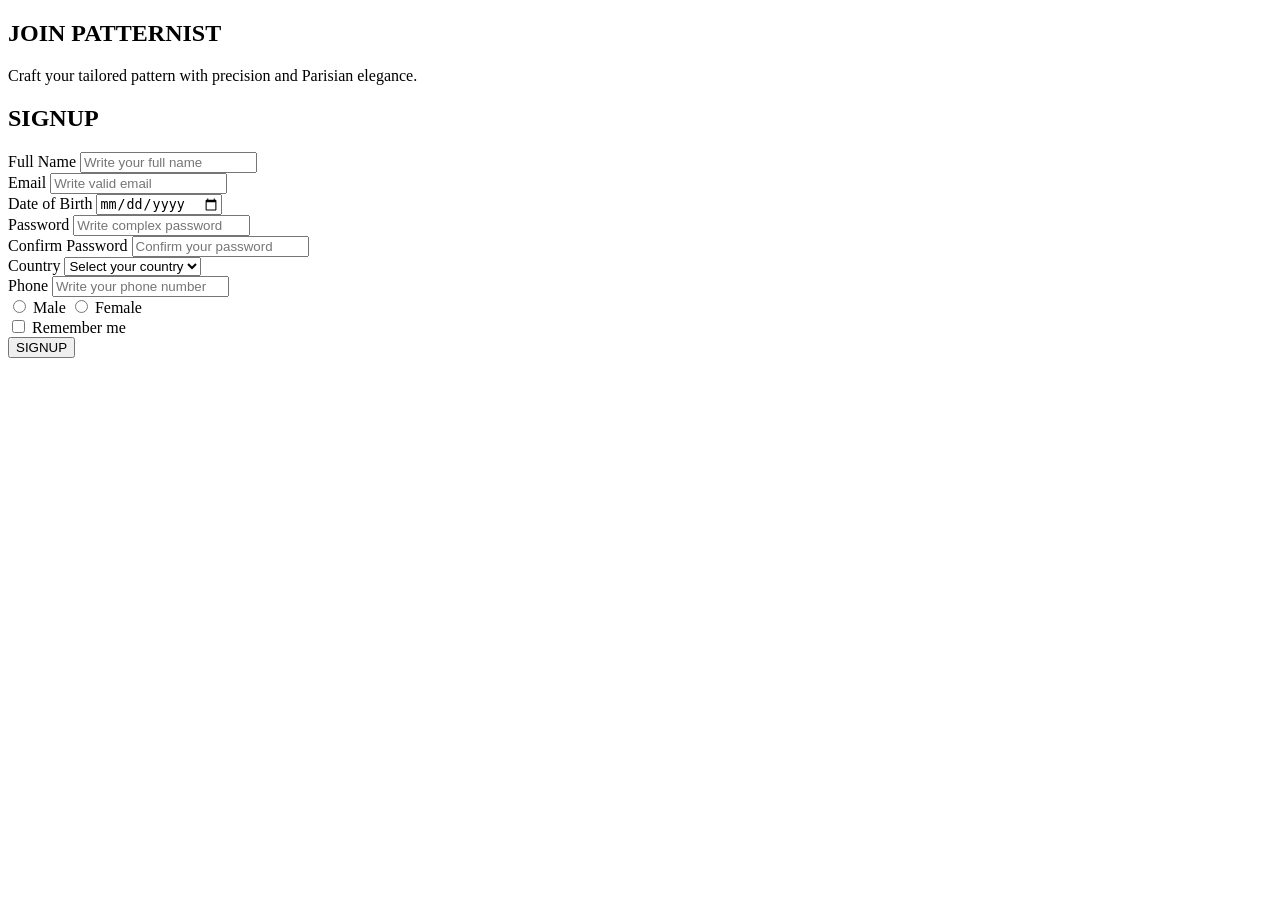
==== signup.html @ 01c3b356 "my project" ====
<!DOCTYPE html>
<html lang="en" dir="auto">
<head>
    <meta charset="UTF-8"/>
    <meta name="viewport" content="width=device-width, initial-scale=1" />
    <title>signup-patternist</title>
    <link rel="stylesheet" type="text/css" href="style.css">
</head>
<body>
<div class="signup-container">
    
    <!-- 1. الجزء الأيسر: الصورة والعبارة الترحيبية -->
    <div class="signup-banner">
        <div class="banner-overlay">
            <h2>JOIN PATTERNIST</h2>
            <p>Craft your tailored pattern with precision and Parisian elegance.</p>
        </div>
    </div>

    <!-- 2. الجزء الأيمن: الفـورم -->
    <div class="signup-form-container">
        <h2>SIGNUP</h2>
        
        <form class="signup-form">
            <div class="input-group">
                <label>Full Name</label>
                <input type="text" placeholder="Write your full name" required>
            </div>

            <div class="input-group">
                <label>Email</label>
                <input type="email" placeholder="Write valid email" required>
            </div>

            <div class="input-group">
                <label>Date of Birth</label>
                <input type="date" required>
            </div>

            <div class="input-group">
                <label>Password</label>
                <input type="password" placeholder="Write complex password" required>
            </div>

            <div class="input-group">
                <label>Confirm Password</label>
                <input type="password" placeholder="Confirm your password" required>
            </div>

            <!-- صف التليفون والدولة جنب بعض بشكل شيك -->
            <div class="input-row">
                <div class="input-group">
                    <label>Country</label>
                    <select>
                        <option value="" disabled selected>Select your country</option>
                        <option value="EG">Egypt</option>
                        <option value="FR">France</option>
                        <option value="US">United States</option>
                    </select>
                </div>
                
                <div class="input-group">
                    <label>Phone</label>
                    <input type="tel" placeholder="Write your phone number">
                </div>
            </div>

            <!-- الجندر وتذكرني -->
            <div class="options-row">
                <div class="gender-selection">
                    <label><input type="radio" name="gender" value="male"> Male</label>
                    <label><input type="radio" name="gender" value="female"> Female</label>
                </div>
                
                <div class="remember-me">
                    <label><input type="checkbox"> Remember me</label>
                </div>
            </div>

            <button type="submit" class="signup-btn">SIGNUP</button>
        </form>
    </div>

</div>
</body>
</html>
---- style.css ----
/* تنسيق الناف بار البسيط لصفحة البروفايل */
.profile-body .navbar {
    display: flex;
    justify-content: space-between;
    align-items: center;
    padding: 20px 8%;
    background-color: #ffffff;
    box-shadow: 0 2px 10px rgba(0,0,0,0.03);
}

.profile-body .home-link {
    font-size: 15px;
    font-weight: 700;
    color: #7a2b1e;
    text-decoration: none;
    text-transform: uppercase;
    letter-spacing: 1px;
}

/* حاوية صورة البروفايل وزرار الكاميرا */
.avatar-container {
    position: relative;
    display: inline-block;
}

.avatar-large {
    width: 95px;
    height: 95px;
    border-radius: 50%;
    background-color: #ffffff;
    display: flex;
    align-items: center;
    justify-content: center;
    box-shadow: 0 5px 20px rgba(0, 0, 0, 0.2);
    border: 3px solid #f7d070;
    overflow: hidden;
}

/* تظبيط حجم الأيقونة جوا الدائرة بوضوح تام */
.avatar-large svg {
    width: 50px !important;
    height: 50px !important;
    fill: #7a2b1e !important;
}

/* زرار الكاميرا الصغير فوق الصورة */
.camera-btn {
    position: absolute;
    bottom: 0;
    right: 0;
    background-color: #f7d070;
    color: #1a1a1a;
    width: 30px;
    height: 30px;
    border-radius: 50%;
    display: flex;
    align-items: center;
    justify-content: center;
    font-size: 13px;
    cursor: pointer;
    box-shadow: 0 2px 8px rgba(0,0,0,0.2);
    border: 2px solid #ffffff;
    transition: transform 0.2s ease;
}

.camera-btn:hover {
    transform: scale(1.1);
}

/* تنسيق قسم المعلومات الشخصية في البروفايل */
.info-grid {
    display: grid;
    grid-template-columns: 1fr 1fr;
    gap: 20px;
}

.info-item {
    background-color: #faf9f6;
    padding: 12px 15px;
    border-radius: 8px;
    border: 1px solid #eee;
}

.info-item label {
    font-size: 11px;
    font-weight: 700;
    color: #7a2b1e;
    text-transform: uppercase;
    display: block;
    margin-bottom: 4px;
}

.info-item p {
    font-size: 14px;
    font-weight: 600;
    color: #222222;
    margin: 0;
}
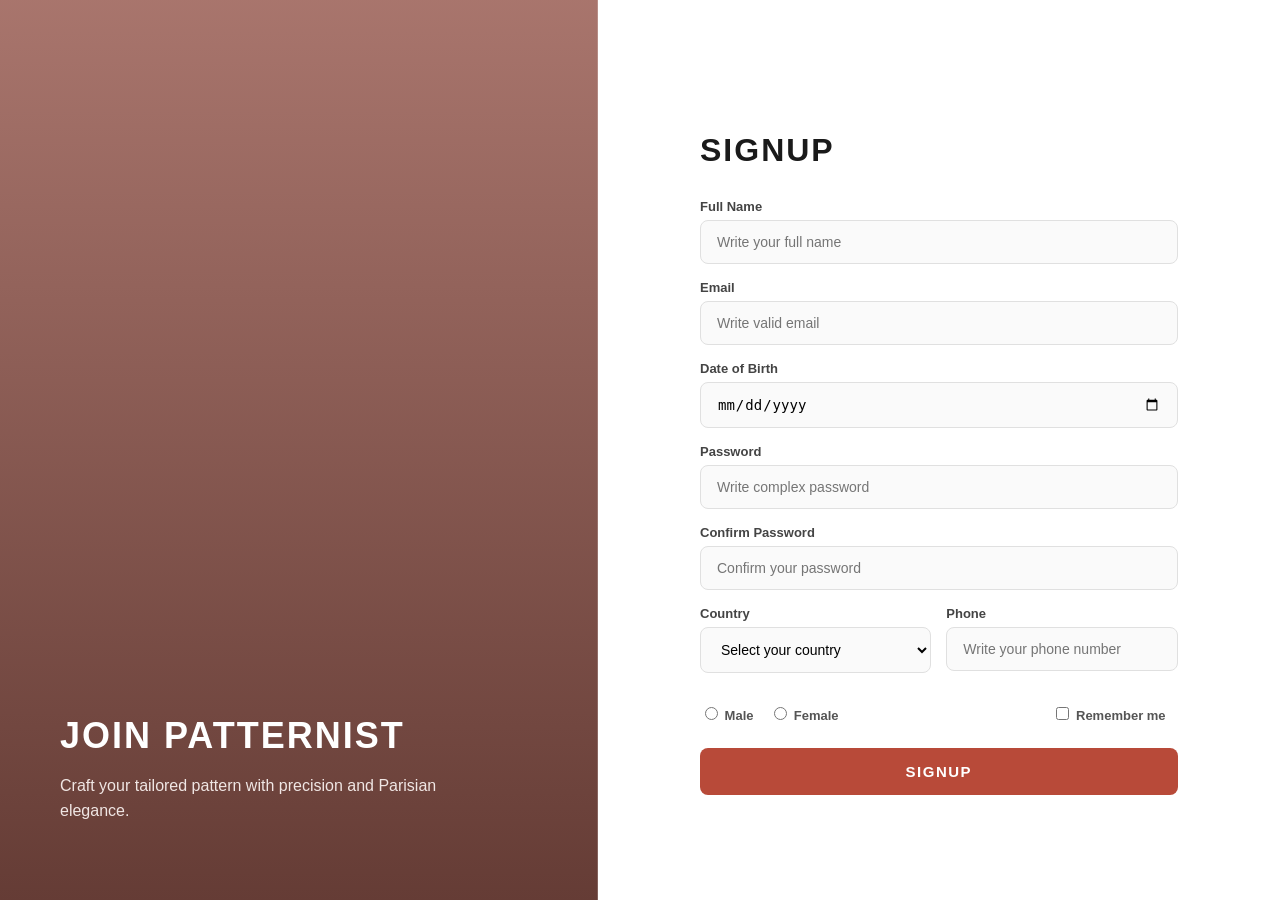
==== commit 5e4ef595: "Add files via upload" ====
--- a/signup.html
+++ b/signup.html
@@ -9,7 +9,6 @@
 <body>
 <div class="signup-container">
     
-    <!-- 1. الجزء الأيسر: الصورة والعبارة الترحيبية -->
     <div class="signup-banner">
         <div class="banner-overlay">
             <h2>JOIN PATTERNIST</h2>
@@ -17,7 +16,6 @@
         </div>
     </div>
 
-    <!-- 2. الجزء الأيمن: الفـورم -->
     <div class="signup-form-container">
         <h2>SIGNUP</h2>
         
@@ -47,7 +45,7 @@
                 <input type="password" placeholder="Confirm your password" required>
             </div>
 
-            <!-- صف التليفون والدولة جنب بعض بشكل شيك -->
+            
             <div class="input-row">
                 <div class="input-group">
                     <label>Country</label>
@@ -65,7 +63,6 @@
                 </div>
             </div>
 
-            <!-- الجندر وتذكرني -->
             <div class="options-row">
                 <div class="gender-selection">
                     <label><input type="radio" name="gender" value="male"> Male</label>
--- a/style.css
+++ b/style.css
@@ -1,98 +1,144 @@
-/* تنسيق الناف بار البسيط لصفحة البروفايل */
-.profile-body .navbar {
+html, body {
+    margin: 0;
+    padding: 0;
+    width: 100%;
+    height: 100vh;
+    overflow-x: hidden;
+    font-family: 'Outfit', sans-serif;
+}
+
+
+.signup-container {
+    display: flex;
+    width: 100vw;               
+    min-height: 100vh;           
+    margin: 0;
+    border-radius: 0;           
+    background-color: #ffffff;
+    box-shadow: none;
+}
+
+
+.signup-banner {
+    flex: 1;                    
+    background-image: 
+        linear-gradient(rgba(122, 43, 30, 0.65), rgba(74, 26, 18, 0.85)),
+        url('https://images.unsplash.com/photo-1558769132-cb1aea458c5e?q=80&w=1000&auto=format&fit=crop');
+    background-size: cover;
+    background-position: center;
+    display: flex;
+    align-items: flex-end;
+    padding: 60px;
+    color: #ffffff;
+    box-sizing: border-box;
+}
+
+.banner-overlay h2 {
+    font-size: 36px;
+    font-weight: 800;
+    letter-spacing: 2px;
+    margin-bottom: 15px;
+}
+
+.banner-overlay p {
+    font-size: 16px;
+    line-height: 1.6;
+    color: #f0e6e4;
+    max-width: 450px;
+}
+
+
+.signup-form-container {
+    flex: 1;                     
+    display: flex;
+    flex-direction: column;
+    justify-content: center;     
+    padding: 40px 8%;            
+    direction: ltr;
+    box-sizing: border-box;
+}
+
+.signup-form-container h2 {
+    font-size: 32px;
+    font-weight: 800;
+    letter-spacing: 2px;
+    color: #1a1a1a;
+    text-align: left;
+    margin-bottom: 30px;
+}
+
+
+.input-group {
+    display: flex;
+    flex-direction: column;
+    margin-bottom: 16px;
+}
+
+.input-group label {
+    font-size: 13px;
+    font-weight: 700;
+    color: #444444;
+    margin-bottom: 6px;
+}
+
+.input-group input,
+.input-group select {
+    padding: 13px 16px;
+    border: 1px solid #e0e0e0;
+    border-radius: 8px;
+    background-color: #fafafa;
+    font-size: 14px;
+    outline: none;
+    transition: all 0.3s ease;
+}
+
+.input-group input:focus,
+.input-group select:focus {
+    border-color: #7a2b1e;
+    background-color: #ffffff;
+    box-shadow: 0 0 0 3px rgba(122, 43, 30, 0.1);
+}
+
+.input-row {
+    display: flex;
+    gap: 15px;
+}
+
+.input-row .input-group {
+    flex: 1;
+}
+
+.options-row {
     display: flex;
     justify-content: space-between;
     align-items: center;
-    padding: 20px 8%;
-    background-color: #ffffff;
-    box-shadow: 0 2px 10px rgba(0,0,0,0.03);
+    font-size: 13px;
+    font-weight: 600;
+    color: #555555;
+    margin: 15px 0 25px 0;
 }
 
-.profile-body .home-link {
+.gender-selection label,
+.remember-me label {
+    cursor: pointer;
+    margin-right: 12px;
+}
+
+.signup-btn {
+    width: 100%;
+    padding: 15px;
+    background-color: #b84a39;
+    color: #ffffff;
+    border: none;
+    border-radius: 8px;
     font-size: 15px;
     font-weight: 700;
-    color: #7a2b1e;
-    text-decoration: none;
-    text-transform: uppercase;
-    letter-spacing: 1px;
+    letter-spacing: 1.5px;
+    cursor: pointer;
+    transition: all 0.3s ease;
 }
 
-/* حاوية صورة البروفايل وزرار الكاميرا */
-.avatar-container {
-    position: relative;
-    display: inline-block;
-}
-
-.avatar-large {
-    width: 95px;
-    height: 95px;
-    border-radius: 50%;
-    background-color: #ffffff;
-    display: flex;
-    align-items: center;
-    justify-content: center;
-    box-shadow: 0 5px 20px rgba(0, 0, 0, 0.2);
-    border: 3px solid #f7d070;
-    overflow: hidden;
-}
-
-/* تظبيط حجم الأيقونة جوا الدائرة بوضوح تام */
-.avatar-large svg {
-    width: 50px !important;
-    height: 50px !important;
-    fill: #7a2b1e !important;
-}
-
-/* زرار الكاميرا الصغير فوق الصورة */
-.camera-btn {
-    position: absolute;
-    bottom: 0;
-    right: 0;
-    background-color: #f7d070;
-    color: #1a1a1a;
-    width: 30px;
-    height: 30px;
-    border-radius: 50%;
-    display: flex;
-    align-items: center;
-    justify-content: center;
-    font-size: 13px;
-    cursor: pointer;
-    box-shadow: 0 2px 8px rgba(0,0,0,0.2);
-    border: 2px solid #ffffff;
-    transition: transform 0.2s ease;
-}
-
-.camera-btn:hover {
-    transform: scale(1.1);
-}
-
-/* تنسيق قسم المعلومات الشخصية في البروفايل */
-.info-grid {
-    display: grid;
-    grid-template-columns: 1fr 1fr;
-    gap: 20px;
-}
-
-.info-item {
-    background-color: #faf9f6;
-    padding: 12px 15px;
-    border-radius: 8px;
-    border: 1px solid #eee;
-}
-
-.info-item label {
-    font-size: 11px;
-    font-weight: 700;
-    color: #7a2b1e;
-    text-transform: uppercase;
-    display: block;
-    margin-bottom: 4px;
-}
-
-.info-item p {
-    font-size: 14px;
-    font-weight: 600;
-    color: #222222;
-    margin: 0;
+.signup-btn:hover {
+    background-color: #7a2b1e;
+    box-shadow: 0 8px 20px rgba(122, 43, 30, 0.3);
 }
